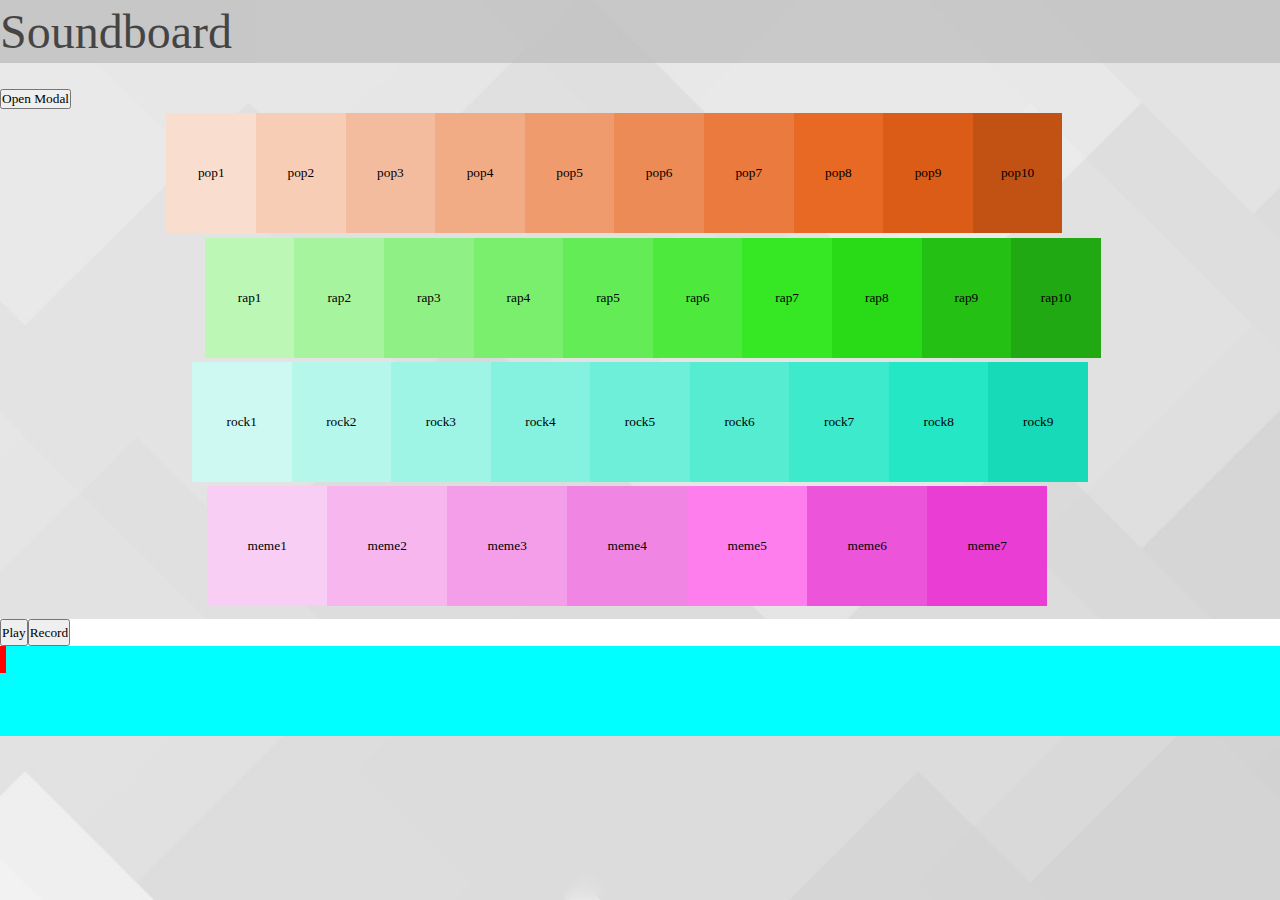
==== index.html @ c7bae3b9 "style" ====
<!DOCTYPE html>
<html>
<head>
	
	<title>Soundboard</title>
	<link rel="stylesheet" type="text/css" href="style/style.css"/>
	<link rel="stylesheet" type="text/css" href="style/main-soundboard.css"/>
	<link rel="stylesheet" type="text/css" href="style/recording-section.css"/>
	<link rel="stylesheet" type="text/css" href="style/buttons/pop.css"/>
	<link rel="stylesheet" type="text/css" href="style/buttons/rap.css"/>
	<link rel="stylesheet" type="text/css" href="style/buttons/rock.css"/>
	<link rel="stylesheet" type="text/css" href="style/buttons/meme.css"/>
	<script src = "scripts/window.js" type = "text/javascript"></script>
</div>
</head>

<body>
<!-- Task Bar -->
	<div id="taskBar">
		<h1>Soundboard</h1>
	</div>

<!-- pop-up window -->
<button data-modal-target="#modal">Open Modal</button>
  <div class="modal" id="modal">
    <div class="modal-header">
      <div class="title">Pro Tip</div>
      <button data-close-button class="close-button">&times;</button>
    </div>
    <div class="modal-body">
      Use Keyboard for sounds!!
    </div>
  </div>
  <div id="overlay"></div>
	 

<div id="main-soundboard">
	<!-- Pop row  -->
		<div class="flex-pop">
			<div class="clickable-box" >
				<input id="pop1" type="button" value = "pop1" onclick = "playInstrument('pop1.mp3')"/>
			</div>

			<div class="clickable-box" >
				<input id="pop2" type="button" value = "pop2" onclick = "playInstrument('pop2.mp3')"/>
			</div>

			<div class="clickable-box" >
				<input id="pop3" type="button" value = "pop3" onclick = "playInstrument('pop3.mp3')"/>
			</div>

			<div class="clickable-box" >
				<input id="pop4" type="button" value = "pop4" onclick = "playInstrument('pop4.mp3')"/>
			</div>

			<div class="clickable-box" >
				<input id="pop5" type="button" value = "pop5" onclick = "playInstrument('pop5.mp3')"/>
			</div>

			<div class="clickable-box" >
				<input id="pop6" type="button" value = "pop6" onclick = "playInstrument('pop6.mp3')"/>
			</div>

			<div class="clickable-box" >
				<input id="pop7" type="button" value = "pop7" onclick = "playInstrument('pop7.mp3')"/>
			</div>
			
			<div class="clickable-box" >
				<input id="pop8" type="button" value = "pop8" onclick = "playInstrument('pop8.mp3')"/>
			</div>
			
			<div class="clickable-box" >
				<input id="pop9" type="button" value = "pop9" onclick = "playInstrument('pop9.mp3')"/>
			</div>
			
			<div class="clickable-box" >
				<input id="pop10" type="button" value = "pop10" onclick = "playInstrument('pop10.mp3')"/>
			</div>
		</div>

	<!-- Rap row  -->
		<div class="flex-rap">
			<div class="clickable-box" >
				<input id="rap1" type="button" value = "rap1" onclick = "playInstrument('rap1.mp3')"/>
			</div>

			<div class="clickable-box" >
				<input id="rap2" type="button" value = "rap2" onclick = "playInstrument('rap2.mp3')"/>
			</div>

			<div class="clickable-box" >
				<input id="rap3" type="button" value = "rap3" onclick = "playInstrument('rap3.mp3')"/>
			</div>

			<div class="clickable-box" >
				<input id="rap4" type="button" value = "rap4" onclick = "playInstrument('rap4.mp3')"/>
			</div>

			<div class="clickable-box" >
				<input id="rap5" type="button" value = "rap5" onclick = "playInstrument('rap5.mp3')"/>
			</div>

			<div class="clickable-box" >
				<input id="rap6" type="button" value = "rap6" onclick = "playInstrument('rap6.mp3')"/>
			</div>

			<div class="clickable-box" >
				<input id="rap7" type="button" value = "rap7" onclick = "playInstrument('rap7.mp3')"/>
			</div>
			
			<div class="clickable-box" >
				<input id="rap8" type="button" value = "rap8" onclick = "playInstrument('rap8.mp3')"/>
			</div>
			
			<div class="clickable-box" >
				<input id="rap9" type="button" value = "rap9" onclick = "playInstrument('rap9.mp3')"/>
			</div>
			
			<div class="clickable-box" >
				<input id="rap10" type="button" value = "rap10" onclick = "playInstrument('rap10.mp3')"/>
			</div>
		</div>

	<!-- Rock row  -->
		<div class="flex-rock">
			<div class="clickable-box" >
				<input id="rock1" type="button" value = "rock1" onclick = "playInstrument('rock1.mp3')"/>
			</div>

			<div class="clickable-box" >
				<input id="rock2" type="button" value = "rock2" onclick = "playInstrument('rock2.mp3')"/>
			</div>

			<div class="clickable-box" >
				<input id="rock3" type="button" value = "rock3" onclick = "playInstrument('rock3.mp3')"/>
			</div>

			<div class="clickable-box" >
				<input id="rock4" type="button" value = "rock4" onclick = "playInstrument('rock4.mp3')"/>
			</div>

			<div class="clickable-box" >
				<input id="rock5" type="button" value = "rock5" onclick = "playInstrument('rock5.mp3')"/>
			</div>

			<div class="clickable-box" >
				<input id="rock6" type="button" value = "rock6" onclick = "playInstrument('rock6.mp3')"/>
			</div>

			<div class="clickable-box" >
				<input id="rock7" type="button" value = "rock7" onclick = "playInstrument('rock7.mp3')"/>
			</div>
			
			<div class="clickable-box" >
				<input id="rock8" type="button" value = "rock8" onclick = "playInstrument('rock8.mp3')"/>
			</div>
			
			<div class="clickable-box" >
				<input id="rock9" type="button" value = "rock9" onclick = "playInstrument('rock9.mp3')"/>
			</div>
		</div>

	<!-- Meme row  -->
		<div class="flex-meme">
			<div class="clickable-box" >
				<input  id="meme1" type="button" value = "meme1" onclick = "playInstrument('meme1.mp3')"/>
			</div>

			<div class="clickable-box" >
				<input id="meme2" type="button" value = "meme2" onclick = "playInstrument('meme2.mp3')"/>
			</div>

			<div class="clickable-box" id="meme3">
				<input id="meme3" type="button" value = "meme3" onclick = "playInstrument('meme3.mp3')"/>
			</div>

			<div class="clickable-box" >
				<input id="meme4" type="button" value = "meme4" onclick = "playInstrument('meme4.mp3')"/>
			</div>

			<div class="clickable-box" >
				<input id="meme5" type="button" value = "meme5" onclick = "playInstrument('meme5.mp3')"/>
			</div>

			<div class="clickable-box" >
				<input id="meme6" type="button" value = "meme6" onclick = "playInstrument('meme6.mp3')"/>
			</div>

			<div class="clickable-box" >
				<input id="meme7" type="button" value = "meme7" onclick = "playInstrument('meme7.mp3')"/>
			</div>
		</div>

	
		
</div>
<!-- Play back / recording section -->
<div id = "recording-section" >
	<div id = "buttonBar">
		<input id="playButton" type = "button" value = "Play" />
		<input id="recordButton" type = "button" value = "Record" />
	</div>
	<div id = "channels">
		<div id = "progressBar"></div>
	</div>

</div>

<script src = "scripts/sampler.js" type = "text/javascript"></script>
</body>
</html>
---- style/style.css ----
*{
    margin: 0%;
    padding: 0%;
    font-family: Play;
    font-style: normal;
    font-weight: normal;
}
html, body, head{
    /* background-color: #E8E8E8; */
    width: 100%;
    height: 100%;
    margin-right: 0%;

    
}
body {
    background-image: url("images/background");
    background-size: cover;
}
#taskBar {
    margin-top: 0%;
    margin-bottom: 2%;
    background-color:#bababa;
    opacity: 70%;
    height: 7%;
    align-content: center;
}
h1 {
    font-size: 300%;
}
p {
    font-size: 90%;
}

.modal {
  position: fixed;
  top: 50%;
  left: 50%;
  transform: translate(-50%, -50%) scale(0);
  transition: 200ms ease-in-out;
  border: 1px solid black;
  border-radius: 10px;
  z-index: 10;
  background-color: white;
  width: 500px;
  max-width: 80%;
}

.modal.active {
  transform: translate(-50%, -50%) scale(1);
}

.modal-header {
  padding: 10px 15px;
  display: flex;
  justify-content: space-between;
  align-items: center;
  border-bottom: 1px solid black;
}

.modal-header .title {
  font-size: 1.25rem;
  font-weight: bold;
}

.modal-header .close-button {
  cursor: pointer;
  border: none;
  outline: none;
  background: none;
  font-size: 1.25rem;
  font-weight: bold;
}

.modal-body {
  padding: 10px 15px;
}

#overlay {
  position: fixed;
  opacity: 0;
  transition: 200ms ease-in-out;
  top: 0;
  left: 0;
  right: 0;
  bottom: 0;
  background-color: rgba(0, 0, 0, .5);
  pointer-events: none;
}

#overlay.active {
  opacity: 1;
  pointer-events: all;
}
---- style/main-soundboard.css ----
#main-soundboard {
    width: 100%;
}

.flex-meme, .flex-pop, .flex-rap, .flex-rock{
    display: flex;
    flex-direction: row;
    width: 70%;
    padding-right: auto;
    margin-right: auto;
    align-items: center;
    justify-content: center;
}

.flex-pop {
    padding-left: 13%;
}

.flex-rap {
    padding-left: 16%;
} 

.flex-rock {
    padding-left: 15%;

}

.flex-meme {
    padding-left: 14%;
}

.clickable-box {
    height: 120px;
    width: 120px;
    margin-top: 0.5%;
    background-color: gray;
    
}
#main-soundboard input {
    width: 100%;
    height: 100%;
    transition-duration: 0.4s;
    border: none;
}

#main-soundboard input:hover{
    background-color: whitesmoke;
    box-shadow: 0 10px 10px 0 rgba(0,0,0,0.24), 0 10px 40px 0 rgba(0,0,0,0.19);
}
---- style/recording-section.css ----
#recording-section {
    margin-top: 1%;
    height:10%;
    width: auto;
    background-color: green;
}

#buttonBar {
    display: flex;
    background-color: white;
    height: 30%;

}

#channels{
    height: 100%;
    width: 100%;
    background-color: cyan;
}
#progressBar {
    height: 30%;
    width: 0.5%;
    margin-left: 0%;
    background-color: red;
}
---- style/buttons/pop.css ----
#pop1 {
    background-color: #F9DDCE;
}
#pop2 {
    background-color: #F7CDB6;
}
#pop3 {
    background-color: #F4BC9E;
}
#pop4 {
    background-color: #F1AC85;
}
#pop5 {
    background-color: #EF9B6D;
}
#pop6 {
    background-color: #EC8B55;
}
#pop7 {
    background-color: #EA7A3D;
}
#pop8 {
    background-color: #E76924;
}
#pop9 {
    background-color: #DA5C17;
}
#pop10 {
    background-color: #C15214;
}
---- style/buttons/rap.css ----
#rap1 {
    background-color: #BCF7B6;
}
#rap2 {
    background-color: #A6F49E;
}
#rap3 {
    background-color: #8FF185;
}
#rap4 {
    background-color: #79EF6D;
}
#rap5 {
    background-color: #63EC55;
}
#rap6 {
    background-color: #4DEA3D;
}
#rap7 {
    background-color: #36E724;
}
#rap8 {
    background-color: #29DA17;
}
#rap9 {
    background-color: #24C114;
}
#rap10 {
    background-color: #20A912;
}
---- style/buttons/rock.css ----
#rock1 {
    background-color: #CEF9F2;
}
#rock2 {
    background-color: #B6F7EC;
}
#rock3 {
    background-color: #9EF4E5;
}
#rock4 {
    background-color: #85F1DF;
}
#rock5 {
    background-color: #6DEFD9;
}
#rock6 {
    background-color: #55ECD2;
}
#rock7 {
    background-color: #3DEACC;
}
#rock8 {
    background-color: #24E7C6;
}
#rock9 {
    background-color: #17DAB8;
}
---- style/buttons/meme.css ----
#meme1 {
    background-color: #F9CEF4;
}
#meme2 {
    background-color: #F7B6EE;
}
#meme3 {
    background-color: #F49EE9;
}
#meme4 {
    background-color: #F185E4;
}
#meme5 {
    background-color: #FF7EEE;
}
#meme6 {
    background-color: #EC55D9;
}
#meme7 {
    background-color: #EA3DD4;
}
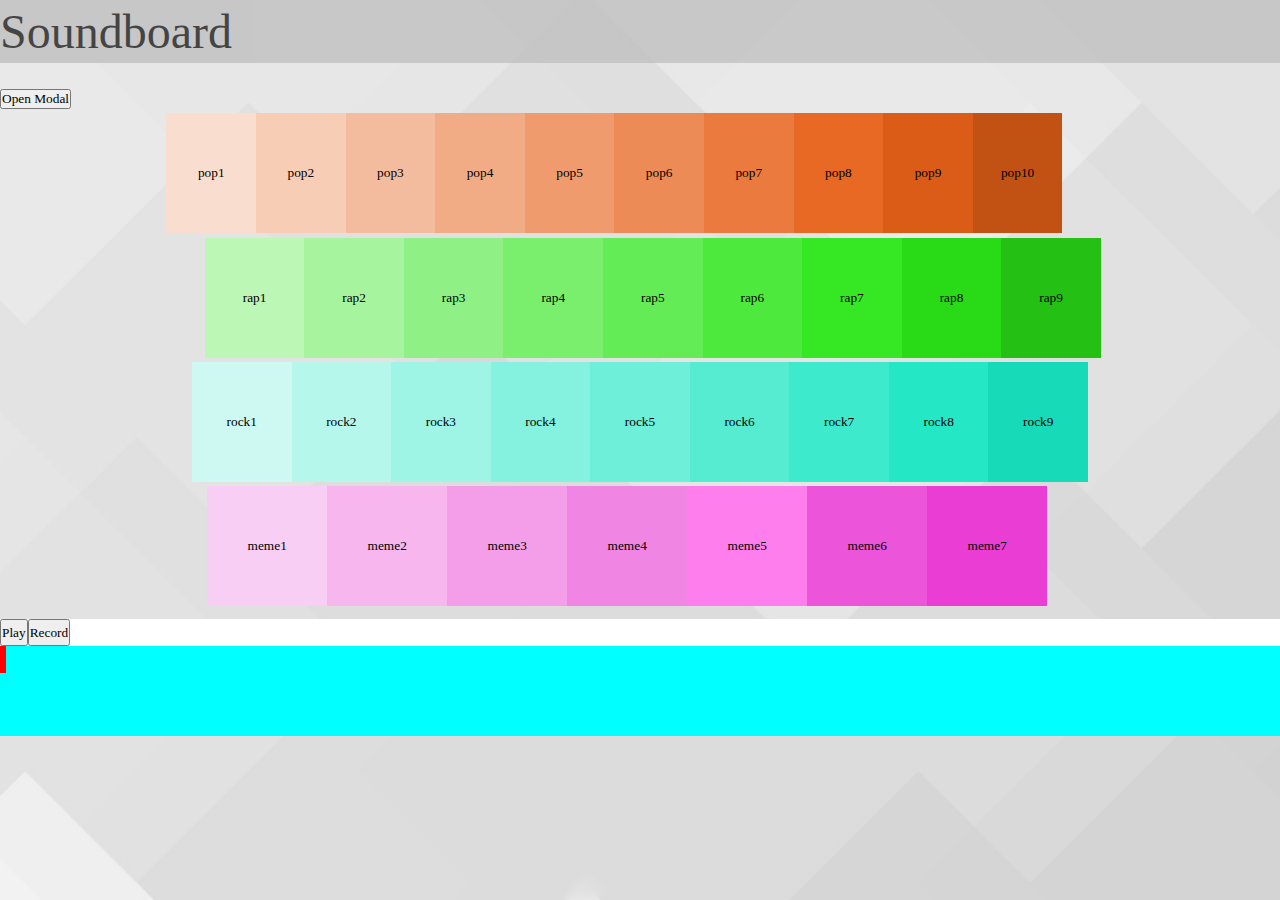
==== commit 72e13e17: "audio in sync" ====
--- a/index.html
+++ b/index.html
@@ -33,161 +33,163 @@
   </div>
   <div id="overlay"></div>
 	 
-
+<input type="hidden" onkeypress="myFunction()">
 <div id="main-soundboard">
 	<!-- Pop row  -->
 		<div class="flex-pop">
 			<div class="clickable-box" >
-				<input id="pop1" type="button" value = "pop1" onclick = "playInstrument('pop1.mp3')"/>
-			</div>
-
-			<div class="clickable-box" >
-				<input id="pop2" type="button" value = "pop2" onclick = "playInstrument('pop2.mp3')"/>
-			</div>
-
-			<div class="clickable-box" >
-				<input id="pop3" type="button" value = "pop3" onclick = "playInstrument('pop3.mp3')"/>
-			</div>
-
-			<div class="clickable-box" >
-				<input id="pop4" type="button" value = "pop4" onclick = "playInstrument('pop4.mp3')"/>
-			</div>
-
-			<div class="clickable-box" >
-				<input id="pop5" type="button" value = "pop5" onclick = "playInstrument('pop5.mp3')"/>
-			</div>
-
-			<div class="clickable-box" >
-				<input id="pop6" type="button" value = "pop6" onclick = "playInstrument('pop6.mp3')"/>
-			</div>
-
-			<div class="clickable-box" >
-				<input id="pop7" type="button" value = "pop7" onclick = "playInstrument('pop7.mp3')"/>
-			</div>
-			
-			<div class="clickable-box" >
-				<input id="pop8" type="button" value = "pop8" onclick = "playInstrument('pop8.mp3')"/>
-			</div>
-			
-			<div class="clickable-box" >
-				<input id="pop9" type="button" value = "pop9" onclick = "playInstrument('pop9.mp3')"/>
-			</div>
-			
-			<div class="clickable-box" >
-				<input id="pop10" type="button" value = "pop10" onclick = "playInstrument('pop10.mp3')"/>
+				<!-- <input id="pop1" type="button" value = "pop1" onclick = "playInstrument('pop1.mp3')"/> -->
+				<input id="pop1" type="button" value = "pop1" onclick = "playAudio1()"/>
+
+			</div>
+
+			<div class="clickable-box" >
+				<input id="pop2" type="button" value = "pop2" onclick = "playAudio2()"/>
+			</div>
+
+			<div class="clickable-box" >
+				<input id="pop3" type="button" value = "pop3" onclick = "playAudio3()"/>
+			</div>
+
+			<div class="clickable-box" >
+				<input id="pop4" type="button" value = "pop4" onclick = "playAudio4()"/>
+			</div>
+
+			<div class="clickable-box" >
+				<input id="pop5" type="button" value = "pop5" onclick = "playAudio5()"/>
+			</div>
+
+			<div class="clickable-box" >
+				<input id="pop6" type="button" value = "pop6" onclick = "playAudio6()"/>
+			</div>
+
+			<div class="clickable-box" >
+				<input id="pop7" type="button" value = "pop7" onclick = "playAudio7()"/>
+			</div>
+			
+			<div class="clickable-box" >
+				<input id="pop8" type="button" value = "pop8" onclick = "playAudio8()"/>
+			</div>
+			
+			<div class="clickable-box" >
+				<input id="pop9" type="button" value = "pop9" onclick = "playAudio9()"/>
+			</div>
+			
+			<div class="clickable-box" >
+				<input id="pop10" type="button" value = "pop10" onclick = "playAudio0()"/>
 			</div>
 		</div>
 
 	<!-- Rap row  -->
 		<div class="flex-rap">
 			<div class="clickable-box" >
-				<input id="rap1" type="button" value = "rap1" onclick = "playInstrument('rap1.mp3')"/>
-			</div>
-
-			<div class="clickable-box" >
-				<input id="rap2" type="button" value = "rap2" onclick = "playInstrument('rap2.mp3')"/>
-			</div>
-
-			<div class="clickable-box" >
-				<input id="rap3" type="button" value = "rap3" onclick = "playInstrument('rap3.mp3')"/>
-			</div>
-
-			<div class="clickable-box" >
-				<input id="rap4" type="button" value = "rap4" onclick = "playInstrument('rap4.mp3')"/>
-			</div>
-
-			<div class="clickable-box" >
-				<input id="rap5" type="button" value = "rap5" onclick = "playInstrument('rap5.mp3')"/>
-			</div>
-
-			<div class="clickable-box" >
-				<input id="rap6" type="button" value = "rap6" onclick = "playInstrument('rap6.mp3')"/>
-			</div>
-
-			<div class="clickable-box" >
-				<input id="rap7" type="button" value = "rap7" onclick = "playInstrument('rap7.mp3')"/>
-			</div>
-			
-			<div class="clickable-box" >
-				<input id="rap8" type="button" value = "rap8" onclick = "playInstrument('rap8.mp3')"/>
-			</div>
-			
-			<div class="clickable-box" >
-				<input id="rap9" type="button" value = "rap9" onclick = "playInstrument('rap9.mp3')"/>
-			</div>
-			
-			<div class="clickable-box" >
+				<input id="rap1" type="button" value = "rap1" onclick = "playAudioQ()"/>
+			</div>
+
+			<div class="clickable-box" >
+				<input id="rap2" type="button" value = "rap2" onclick = "playAudioW()"/>
+			</div>
+
+			<div class="clickable-box" >
+				<input id="rap3" type="button" value = "rap3" onclick = "playAudioE()"/>
+			</div>
+
+			<div class="clickable-box" >
+				<input id="rap4" type="button" value = "rap4" onclick = "playAudioR()"/>
+			</div>
+
+			<div class="clickable-box" >
+				<input id="rap5" type="button" value = "rap5" onclick = "playAudioT()"/>
+			</div>
+
+			<div class="clickable-box" >
+				<input id="rap6" type="button" value = "rap6" onclick = "playAudioY()"/>
+			</div>
+
+			<div class="clickable-box" >
+				<input id="rap7" type="button" value = "rap7" onclick = "playAudioU()"/>
+			</div>
+			
+			<div class="clickable-box" >
+				<input id="rap8" type="button" value = "rap8" onclick = "playAudioO()"/>
+			</div>
+			
+			<div class="clickable-box" >
+				<input id="rap9" type="button" value = "rap9" onclick = "playAudioP()"/>
+			</div>
+			
+			<!-- <div class="clickable-box" >
 				<input id="rap10" type="button" value = "rap10" onclick = "playInstrument('rap10.mp3')"/>
-			</div>
+			</div> -->
 		</div>
 
 	<!-- Rock row  -->
 		<div class="flex-rock">
 			<div class="clickable-box" >
-				<input id="rock1" type="button" value = "rock1" onclick = "playInstrument('rock1.mp3')"/>
-			</div>
-
-			<div class="clickable-box" >
-				<input id="rock2" type="button" value = "rock2" onclick = "playInstrument('rock2.mp3')"/>
-			</div>
-
-			<div class="clickable-box" >
-				<input id="rock3" type="button" value = "rock3" onclick = "playInstrument('rock3.mp3')"/>
-			</div>
-
-			<div class="clickable-box" >
-				<input id="rock4" type="button" value = "rock4" onclick = "playInstrument('rock4.mp3')"/>
-			</div>
-
-			<div class="clickable-box" >
-				<input id="rock5" type="button" value = "rock5" onclick = "playInstrument('rock5.mp3')"/>
-			</div>
-
-			<div class="clickable-box" >
-				<input id="rock6" type="button" value = "rock6" onclick = "playInstrument('rock6.mp3')"/>
-			</div>
-
-			<div class="clickable-box" >
-				<input id="rock7" type="button" value = "rock7" onclick = "playInstrument('rock7.mp3')"/>
-			</div>
-			
-			<div class="clickable-box" >
-				<input id="rock8" type="button" value = "rock8" onclick = "playInstrument('rock8.mp3')"/>
-			</div>
-			
-			<div class="clickable-box" >
-				<input id="rock9" type="button" value = "rock9" onclick = "playInstrument('rock9.mp3')"/>
+				<input id="rock1" type="button" value = "rock1" onclick = "playAudioA()"/>
+			</div>
+
+			<div class="clickable-box" >
+				<input id="rock2" type="button" value = "rock2" onclick = "playAudioS()"/>
+			</div>
+
+			<div class="clickable-box" >
+				<input id="rock3" type="button" value = "rock3" onclick = "playAudioD()"/>
+			</div>
+
+			<div class="clickable-box" >
+				<input id="rock4" type="button" value = "rock4" onclick = "playAudioF()"/>
+			</div>
+
+			<div class="clickable-box" >
+				<input id="rock5" type="button" value = "rock5" onclick = "playAudioG()"/>
+			</div>
+
+			<div class="clickable-box" >
+				<input id="rock6" type="button" value = "rock6" onclick = "playAudioH()"/>
+			</div>
+
+			<div class="clickable-box" >
+				<input id="rock7" type="button" value = "rock7" onclick = "playAudioJ()"/>
+			</div>
+			
+			<div class="clickable-box" >
+				<input id="rock8" type="button" value = "rock8" onclick = "playAudioK()"/>
+			</div>
+			
+			<div class="clickable-box" >
+				<input id="rock9" type="button" value = "rock9" onclick = "playAudioL()"/>
 			</div>
 		</div>
 
 	<!-- Meme row  -->
 		<div class="flex-meme">
 			<div class="clickable-box" >
-				<input  id="meme1" type="button" value = "meme1" onclick = "playInstrument('meme1.mp3')"/>
-			</div>
-
-			<div class="clickable-box" >
-				<input id="meme2" type="button" value = "meme2" onclick = "playInstrument('meme2.mp3')"/>
+				<input  id="meme1" type="button" value = "meme1" onclick = "playAudioZ()"/>
+			</div>
+
+			<div class="clickable-box" >
+				<input id="meme2" type="button" value = "meme2" onclick = "playAudioX()"/>
 			</div>
 
 			<div class="clickable-box" id="meme3">
-				<input id="meme3" type="button" value = "meme3" onclick = "playInstrument('meme3.mp3')"/>
-			</div>
-
-			<div class="clickable-box" >
-				<input id="meme4" type="button" value = "meme4" onclick = "playInstrument('meme4.mp3')"/>
-			</div>
-
-			<div class="clickable-box" >
-				<input id="meme5" type="button" value = "meme5" onclick = "playInstrument('meme5.mp3')"/>
-			</div>
-
-			<div class="clickable-box" >
-				<input id="meme6" type="button" value = "meme6" onclick = "playInstrument('meme6.mp3')"/>
-			</div>
-
-			<div class="clickable-box" >
-				<input id="meme7" type="button" value = "meme7" onclick = "playInstrument('meme7.mp3')"/>
+				<input id="meme3" type="button" value = "meme3" onclick = "playAudioC()"/>
+			</div>
+
+			<div class="clickable-box" >
+				<input id="meme4" type="button" value = "meme4" onclick = "playAudioV()"/>
+			</div>
+
+			<div class="clickable-box" >
+				<input id="meme5" type="button" value = "meme5" onclick = "playAudioB()"/>
+			</div>
+
+			<div class="clickable-box" >
+				<input id="meme6" type="button" value = "meme6" onclick = "playAudioN()"/>
+			</div>
+
+			<div class="clickable-box" >
+				<input id="meme7" type="button" value = "meme7" onclick = "playAudioM()"/>
 			</div>
 		</div>
 
@@ -207,5 +209,7 @@
 </div>
 
 <script src = "scripts/sampler.js" type = "text/javascript"></script>
+<script src = "scripts/keyboard.js" type = "text/javascript"></script>
+
 </body>
 </html>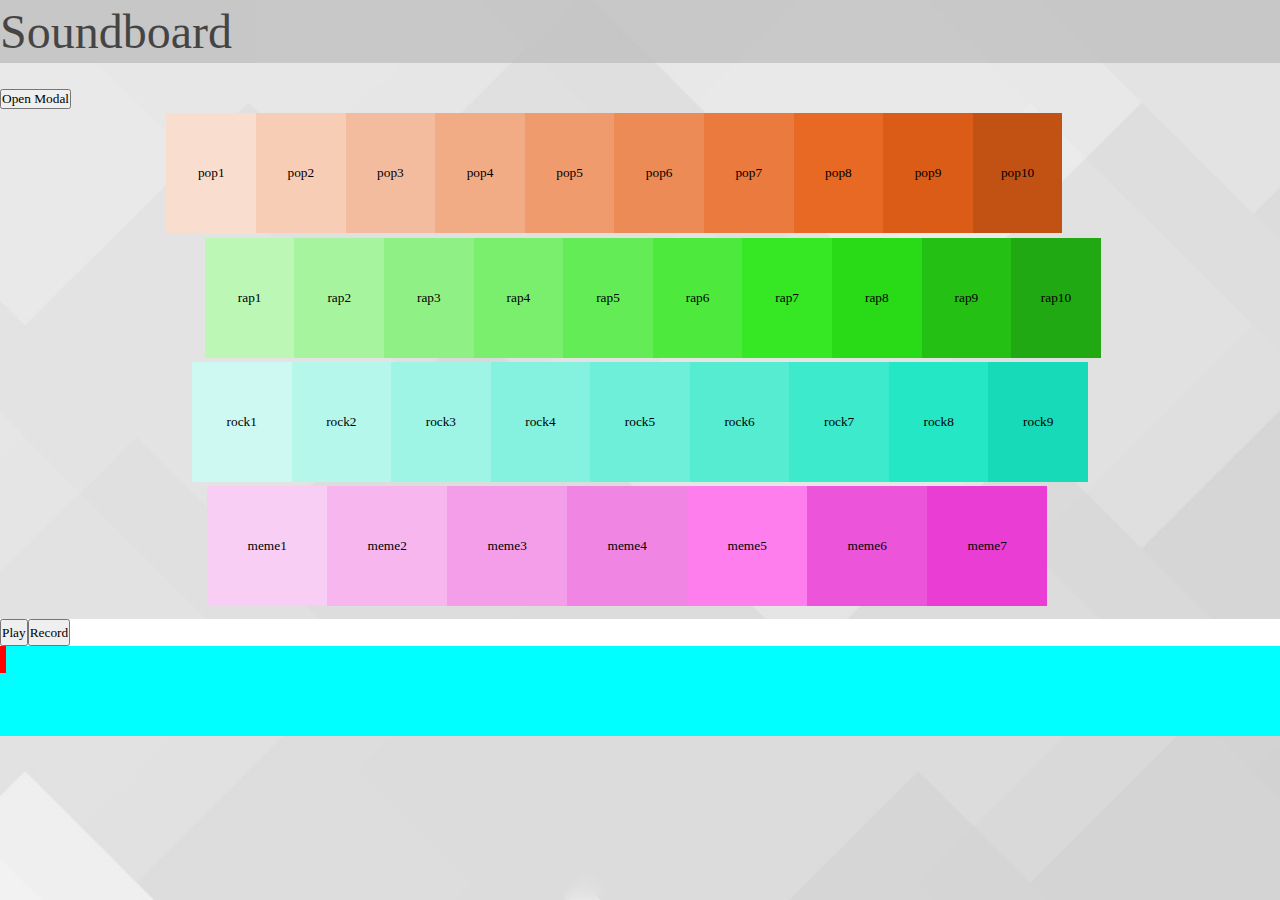
==== commit d773b2fa: "minor error change" ====
--- a/index.html
+++ b/index.html
@@ -32,8 +32,10 @@
     </div>
   </div>
   <div id="overlay"></div>
-	 
-<input type="hidden" onkeypress="myFunction()">
+
+<!-- Keyboard buttons -->
+<input type="hidden" onkeypress="myFunction(onKey)">
+
 <div id="main-soundboard">
 	<!-- Pop row  -->
 		<div class="flex-pop">
@@ -111,16 +113,16 @@
 			</div>
 			
 			<div class="clickable-box" >
-				<input id="rap8" type="button" value = "rap8" onclick = "playAudioO()"/>
-			</div>
-			
-			<div class="clickable-box" >
-				<input id="rap9" type="button" value = "rap9" onclick = "playAudioP()"/>
-			</div>
-			
-			<!-- <div class="clickable-box" >
-				<input id="rap10" type="button" value = "rap10" onclick = "playInstrument('rap10.mp3')"/>
-			</div> -->
+				<input id="rap8" type="button" value = "rap8" onclick = "playAudioI()"/>
+			</div>
+			
+			<div class="clickable-box" >
+				<input id="rap9" type="button" value = "rap9" onclick = "playAudioO()"/>
+			</div>
+			
+			<div class="clickable-box" >
+				<input id="rap10" type="button" value = "rap10" onclick = "playAudioP()"/>
+			</div>
 		</div>
 
 	<!-- Rock row  -->
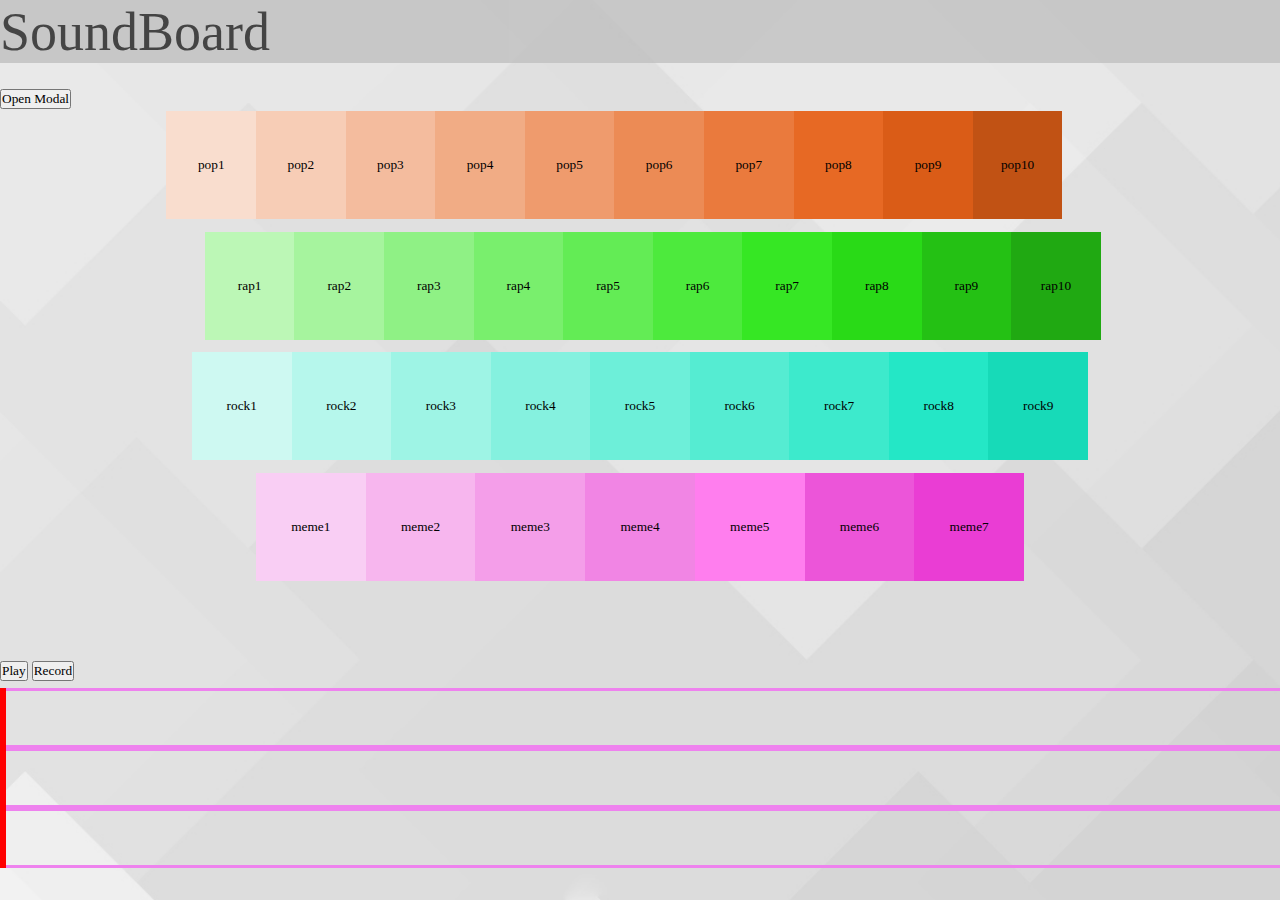
==== commit 98e8df24: "scaling fixed, channels added" ====
--- a/index.html
+++ b/index.html
@@ -17,7 +17,7 @@
 <body>
 <!-- Task Bar -->
 	<div id="taskBar">
-		<h1>Soundboard</h1>
+		<h1>SoundBoard</h1>
 	</div>
 
 <!-- pop-up window -->
@@ -33,16 +33,11 @@
   </div>
   <div id="overlay"></div>
 
-<!-- Keyboard buttons -->
-<input type="hidden" onkeypress="myFunction(onKey)">
-
 <div id="main-soundboard">
 	<!-- Pop row  -->
 		<div class="flex-pop">
 			<div class="clickable-box" >
-				<!-- <input id="pop1" type="button" value = "pop1" onclick = "playInstrument('pop1.mp3')"/> -->
 				<input id="pop1" type="button" value = "pop1" onclick = "playAudio1()"/>
-
 			</div>
 
 			<div class="clickable-box" >
@@ -197,17 +192,17 @@
 
 	
 		
-</div>
+	</div>
 <!-- Play back / recording section -->
-<div id = "recording-section" >
-	<div id = "buttonBar">
+<header id = "buttonBar">
 		<input id="playButton" type = "button" value = "Play" />
 		<input id="recordButton" type = "button" value = "Record" />
-	</div>
-	<div id = "channels">
+	</header>
+<div id = "recording-section" >
 		<div id = "progressBar"></div>
-	</div>
-
+		<div class = "channel" id = "channel1"></div>
+		<div class = "channel" id = "channel2"></div>
+		<div class = "channel" id = "channel3"></div>
 </div>
 
 <script src = "scripts/sampler.js" type = "text/javascript"></script>
--- a/style/style.css
+++ b/style/style.css
@@ -5,28 +5,21 @@
     font-style: normal;
     font-weight: normal;
 }
-html, body, head{
-    /* background-color: #E8E8E8; */
-    width: 100%;
-    height: 100%;
-    margin-right: 0%;
 
-    
-}
 body {
     background-image: url("images/background");
     background-size: cover;
 }
 #taskBar {
-    margin-top: 0%;
     margin-bottom: 2%;
     background-color:#bababa;
     opacity: 70%;
     height: 7%;
     align-content: center;
+    font-size: 70%;
 }
 h1 {
-    font-size: 300%;
+  font-size: 6vh;
 }
 p {
     font-size: 90%;
--- a/style/main-soundboard.css
+++ b/style/main-soundboard.css
@@ -1,12 +1,18 @@
+body,html{
+    height: 100%;
+}
 #main-soundboard {
     width: 100%;
+    height: 60%;
 }
 
 .flex-meme, .flex-pop, .flex-rap, .flex-rock{
     display: flex;
     flex-direction: row;
-    width: 70%;
+    height: 20%;
+    max-width: 70%;
     padding-right: auto;
+    padding-bottom: 1%;
     margin-right: auto;
     align-items: center;
     justify-content: center;
@@ -26,15 +32,14 @@
 }
 
 .flex-meme {
-    padding-left: 14%;
+    padding-left: 20%;
+    max-width: 60%;
 }
 
 .clickable-box {
-    height: 120px;
-    width: 120px;
+    width: 20%;
+    height: 100%;
     margin-top: 0.5%;
-    background-color: gray;
-    
 }
 #main-soundboard input {
     width: 100%;
--- a/style/recording-section.css
+++ b/style/recording-section.css
@@ -1,25 +1,25 @@
-#recording-section {
+#buttonBar {
+    display: inline-block;
     margin-top: 1%;
-    height:10%;
-    width: auto;
-    background-color: green;
+    height: 3%;
+    width: 100%;
 }
 
-#buttonBar {
-    display: flex;
-    background-color: white;
-    height: 30%;
-
+#recording-section {    
+    height: 20%;
+    width: 100%;
+    /*border: darkgreen solid;*/
 }
 
-#channels{
+#progressBar {
+    float: left;
+    width: 0.5%;
     height: 100%;
-    width: 100%;
-    background-color: cyan;
-}
-#progressBar {
-    height: 30%;
-    width: 0.5%;
     margin-left: 0%;
     background-color: red;
-}+}
+.channel{
+    height: 30%;
+    width: 100%;
+    border: violet solid;
+}
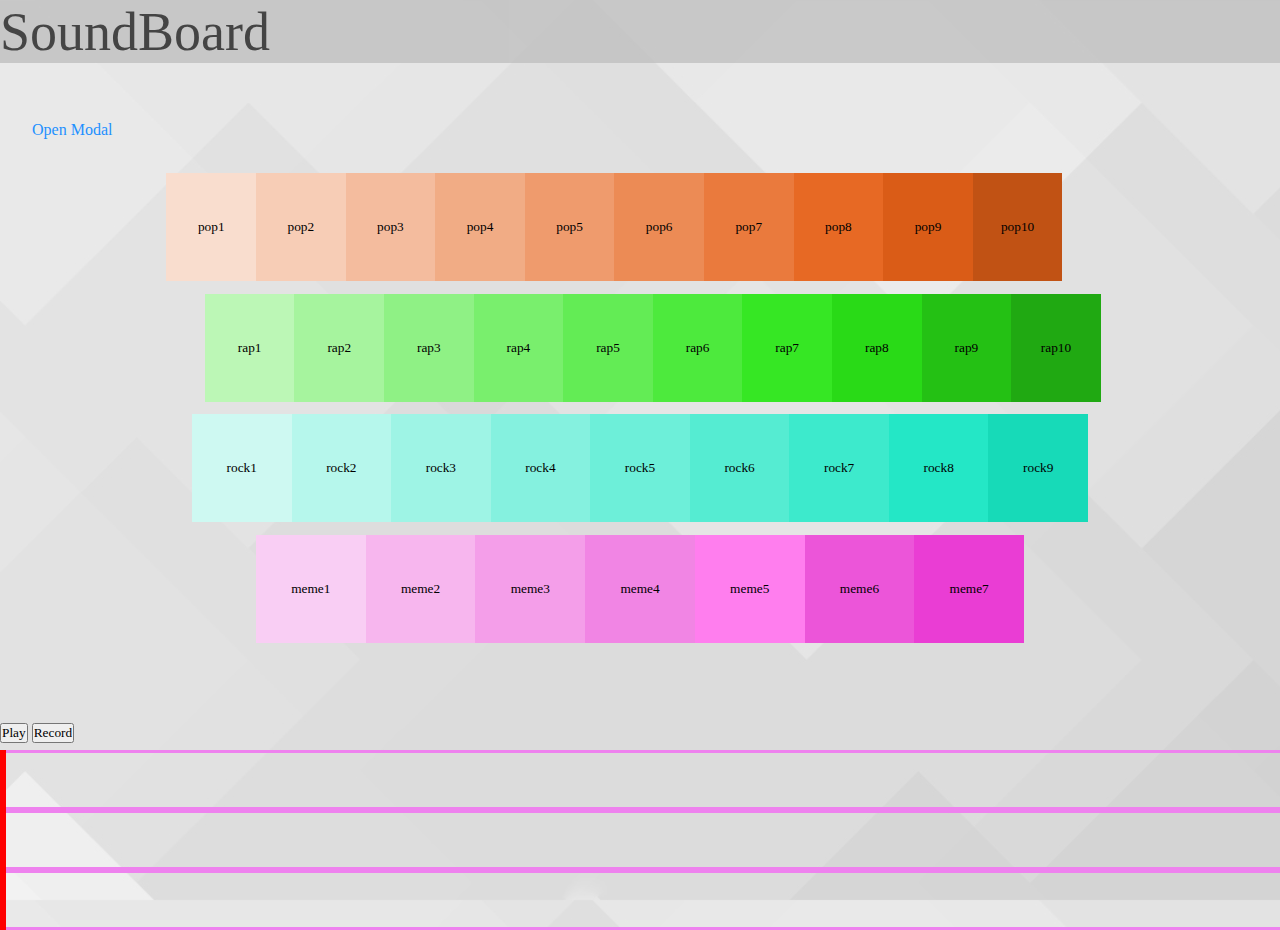
==== commit 35cfba21: "popupwindow" ====
--- a/index.html
+++ b/index.html
@@ -1,6 +1,9 @@
 <!DOCTYPE html>
 <html>
 <head>
+	<meta charset="UTF-8">
+    <meta name="viewport" content="width=device-width, initial-scale=1.0">
+    <meta http-equiv="X-UA-Compatible" content="ie=edge">
 	
 	<title>Soundboard</title>
 	<link rel="stylesheet" type="text/css" href="style/style.css"/>
@@ -10,7 +13,7 @@
 	<link rel="stylesheet" type="text/css" href="style/buttons/rap.css"/>
 	<link rel="stylesheet" type="text/css" href="style/buttons/rock.css"/>
 	<link rel="stylesheet" type="text/css" href="style/buttons/meme.css"/>
-	<script src = "scripts/window.js" type = "text/javascript"></script>
+
 </div>
 </head>
 
@@ -21,17 +24,15 @@
 	</div>
 
 <!-- pop-up window -->
-<button data-modal-target="#modal">Open Modal</button>
-  <div class="modal" id="modal">
-    <div class="modal-header">
-      <div class="title">Pro Tip</div>
-      <button data-close-button class="close-button">&times;</button>
+<a href="#modal" class="modal-open">Open Modal</a>
+ 
+ <div class="modal" id="modal">
+    <div class="modal__content">
+      <a href="#" class="modal__close">&times;</a>
+      <h2 class="modal__heading">Pro Tip</h2>
+      <p class="modal__paragraph">Use Keyboard to make sounds!!</p>
     </div>
-    <div class="modal-body">
-      Use Keyboard for sounds!!
-    </div>
-  </div>
-  <div id="overlay"></div>
+ </div>
 
 <div id="main-soundboard">
 	<!-- Pop row  -->
--- a/style/style.css
+++ b/style/style.css
@@ -25,63 +25,81 @@
     font-size: 90%;
 }
 
-.modal {
-  position: fixed;
-  top: 50%;
-  left: 50%;
-  transform: translate(-50%, -50%) scale(0);
-  transition: 200ms ease-in-out;
-  border: 1px solid black;
-  border-radius: 10px;
-  z-index: 10;
-  background-color: white;
-  width: 500px;
-  max-width: 80%;
-}
 
-.modal.active {
-  transform: translate(-50%, -50%) scale(1);
-}
 
-.modal-header {
-  padding: 10px 15px;
-  display: flex;
-  justify-content: space-between;
-  align-items: center;
-  border-bottom: 1px solid black;
-}
-
-.modal-header .title {
-  font-size: 1.25rem;
-  font-weight: bold;
-}
-
-.modal-header .close-button {
-  cursor: pointer;
-  border: none;
-  outline: none;
-  background: none;
-  font-size: 1.25rem;
-  font-weight: bold;
-}
-
-.modal-body {
-  padding: 10px 15px;
-}
-
-#overlay {
-  position: fixed;
-  opacity: 0;
-  transition: 200ms ease-in-out;
-  top: 0;
-  left: 0;
-  right: 0;
-  bottom: 0;
-  background-color: rgba(0, 0, 0, .5);
-  pointer-events: none;
-}
-
-#overlay.active {
-  opacity: 1;
-  pointer-events: all;
+  a:link,
+  a:visited{
+   text-decoration: none;
+  }
+  .modal{
+   background-color: rgba(0,0,0, .8);
+   width: 100%;
+   height:  100vh;
+   position: absolute;
+   top: 0;
+   left: 0;
+   z-index: 10;
+   opacity: 0;
+   visibility: hidden;
+   transition: all .5s;
+   margin: 0;
+   padding: 0;
+   box-sizing: border-box;
+   font-family: Play;
+   font-style: normal;
+   font-weight: normal;
+  }
+  .modal__content{
+   width: 20%;
+   height: 10%;
+   background-color: #fff;
+   position: absolute;
+   top: 50%;
+   left: 50%;
+   transform: translate(-50%, -50%);
+   padding: 2em;
+   border-radius: 1em;
+   opacity: 0;
+   visibility: hidden;
+   transition: all .5s;
+   font-family: Play;
+   font-style: normal;
+   font-weight: normal;
+  }
+  #modal:target{
+   opacity: 1;
+   visibility: visible;
+  }
+  #modal:target .modal__content{
+   opacity: 1;
+   visibility: visible;
+  }
+  .modal__close{
+   color: #363636;
+   font-size: 2em;
+   position: absolute;
+   top: .5em;
+   right: 1em;
+  }
+  .modal__heading{
+   color: dodgerblue;
+   margin-bottom: 1em;
+   font-family: Play;
+   font-style: normal;
+   font-weight: normal;
+  }
+  .modal__paragraph{
+   line-height: 1.5em;
+   font-family: Play;
+   font-style: normal;
+   font-weight: bold;
+   font size: 22px;
+  }
+.modal-open{
+ display: inline-block;
+ color: dodgerblue;
+ margin: 2em;
+ font-family: Play;
+ font-style: normal;
+ font-weight: normal;
 }